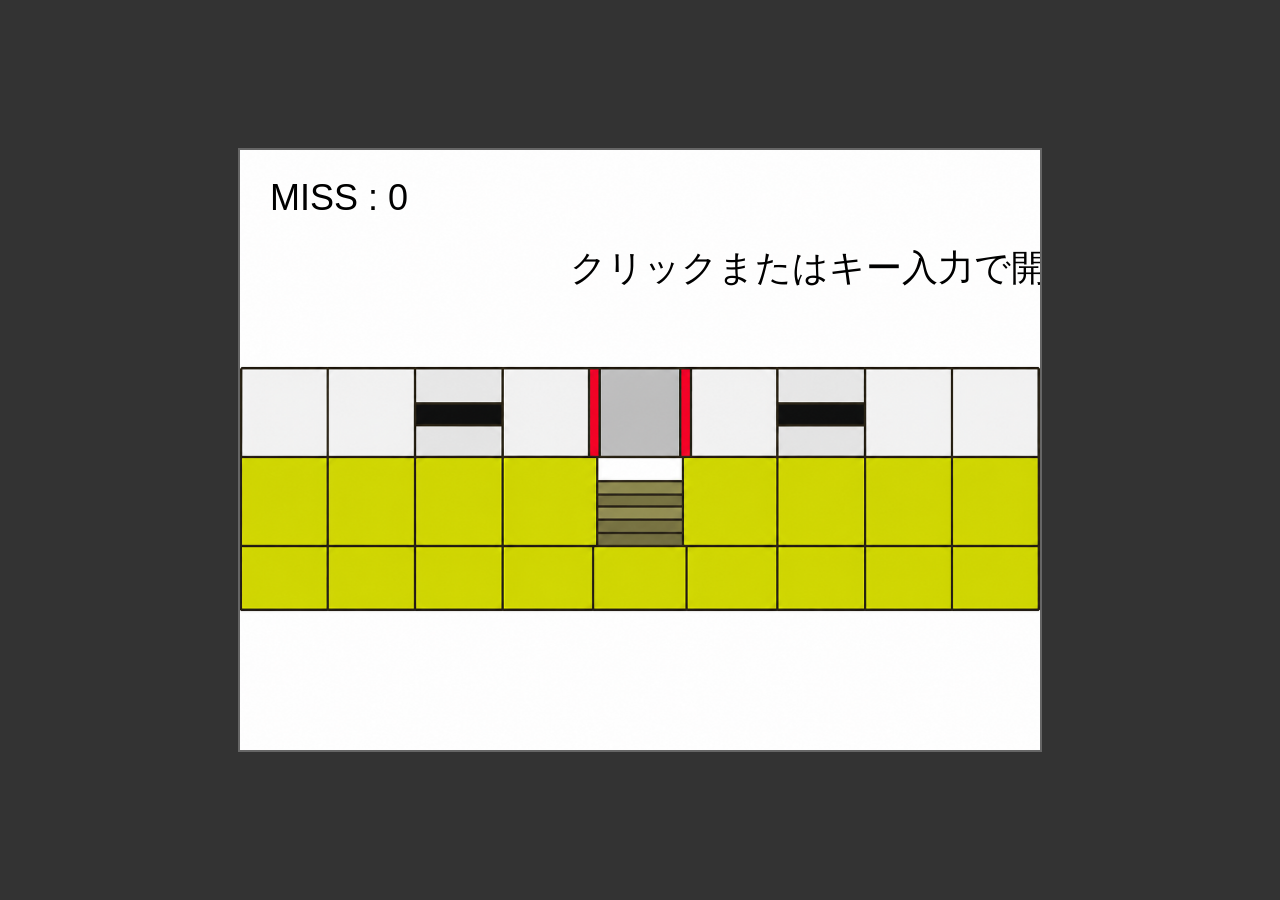
==== index.html @ 8ec685b9 "Add files via upload" ====
<!DOCTYPE html>
<html lang="ja">
<head>
    <meta charset="UTF-8">
    <meta name="viewport" content="width=device-width, initial-scale=1.0">
    <title>Built to Scale 2</title>
    <style>
        body {
            margin: 0;
            padding: 0;
            display: flex;
            justify-content: center;
            align-items: center;
            min-height: 100vh;
            background-color: #333;
            font-family: Arial, sans-serif;
        }
        canvas {
            display: block;
            border: 2px solid #666;
        }
    </style>
</head>
<body>
    <script type="text/plain">
    <script>
        async function main() {
            let pyodide = await loadPyodide({
                indexURL: "https://cdn.jsdelivr.net/pyodide/v0.23.4/full/",
            });
            await pyodide.loadPackage(["pygame", "numpy"]);
            
            const fs = await pyodide.FS;
            
            // Fetch and load game files
            const mainCode = await fetch("main.py").then(r => r.text());
            
            fs.writeFile("/main.py", mainCode);
            
            await pyodide.runPythonAsync(`
                import sys
                sys.path.insert(0, '/')
                exec(open('/main.py').read())
            `);
        }
        main().catch(err => {
            console.error("Error loading game:", err);
            document.body.innerHTML += `<p>エラー: ${err.message}</p>`;
        });
    </script>
    <canvas id="game" width="800" height="600"></canvas>
    <p id="error" hidden></p>
    <script>
      const canvas = document.querySelector('#game'), ctx = canvas.getContext('2d');
      const errorBox = document.querySelector('#error'), audio = new Audio('music.mp3'), background = new Image();
      background.src = 'background.png';
      let notes = [], blocks = [], next = 0, misses = 0, started = false, message = 'クリックまたはキー入力で開始', until = Infinity;
      const fail = e => { errorBox.hidden = false; errorBox.textContent = `読み込みエラー: ${e.message}（HTTPサーバーから開いてください）`; };
      const musicTime = () => started ? audio.currentTime : 0;
      async function loadNotes() {
        const response = await fetch('main.py');
        if (!response.ok) throw new Error('main.py を取得できません');
        const source = await response.text();
        const found = source.match(/notes\s*=\s*(\[[\s\S]*?\])\s*\n\s*\n\s*\n?block\s*=/);
        if (!found) throw new Error('譜面データを読み取れません');
        // Python のリスト末尾にあるカンマを JSON 用に取り除く。
        notes = JSON.parse(found[1].replace(/,\s*\]$/, ']'));
      }
      function press() {
        if (!started) { started = true; message = ''; until = 0; audio.play().catch(fail); return; }
        const now = musicTime(); let target, best = Infinity;
        for (const item of blocks) { const diff = Math.abs(now - item.end); if (!item.removing && diff <= .55 && diff < best) { target = item; best = diff; } }
        if (!target) return;
        target.removing = true;
        if (Math.abs(now - target.end) <= .1) {
          // 元版と同じく、Perfect は中央で回転を止める。
          target.result = 'perfect';
          message = 'Perfect!';
        } else {
          // Miss はその時点の位置・回転を保ったまま消える。
          target.result = 'miss';
          message = 'Miss!';
          misses++;
        }
        until = performance.now() + 1000;
      }
      function update(now) {
        while (next < notes.length && now >= notes[next].start) blocks.push({...notes[next++], removing: false, removedAt: 0});
        for (const item of blocks) {
          if (!item.removing && now > item.end + .4) {
            // 押さなかったブロックは縮小ではなく、下から切れて消える。
            item.removing = true;
            item.result = 'down';
            misses++;
            message = 'Miss!';
            until = performance.now() + 1000;
          }
          if (item.removing && !item.removedAt) item.removedAt = performance.now();
        }
        blocks = blocks.filter(item => !item.removedAt || performance.now() - item.removedAt < 170);
      }
      function drawBlock(x, angle, scale = 1, dotColor = '#fff', height = 85) {
        ctx.save();
        ctx.translate(x + 42.5, 242.5);
        ctx.rotate(angle * Math.PI / 180);
        ctx.scale(scale, scale);
        ctx.fillStyle = '#ff6464'; ctx.strokeStyle = '#000'; ctx.lineWidth = 5;
        ctx.fillRect(-42.5, -height / 2, 85, height);
        ctx.strokeRect(-42.5, -height / 2, 85, height);
        ctx.save();
        ctx.beginPath(); ctx.rect(-42.5, -height / 2, 85, height); ctx.clip();
        ctx.beginPath(); ctx.fillStyle = dotColor;
        ctx.arc(0, -height / 2 + 42.5, 15, 0, Math.PI * 2);
        ctx.fill(); ctx.stroke(); ctx.restore(); ctx.restore();
      }
      function frame() {
        const now = musicTime(); update(now); ctx.clearRect(0, 0, 800, 600);
        if (background.complete && background.naturalWidth) ctx.drawImage(background, 0, 0, 800, 600);
        for (const item of blocks) {
          const p = Math.max(0, (now - item.start) / (item.end - item.start));
          const left = -90 + 450 * p, right = 800 - 450 * p, rotation = 450 * p;
          if (!item.removing) {
            // Canvas は Pygame と回転の見た目の向きが逆になるため符号を反転する。
            drawBlock(left, rotation); drawBlock(right, -rotation);
          } else if (item.result === 'down') {
            const cropped = Math.max(0, 85 * (1 - (performance.now() - item.removedAt) / 170));
            drawBlock(left, 0, 1, '#fff', cropped); drawBlock(right, 0, 1, '#fff', cropped);
          } else {
            const scale = Math.max(.25, 1 - .75 * (performance.now() - item.removedAt) / 170);
            if (item.result === 'perfect') {
              drawBlock(360, 0, scale, '#ff6464'); drawBlock(360, 0, scale, '#ff6464');
            } else {
              drawBlock(left, rotation, scale, '#fff'); drawBlock(right, -rotation, scale, '#fff');
            }
          }
        }
        ctx.fillStyle = '#000'; ctx.font = '36px sans-serif'; ctx.fillText(`MISS : ${misses}`, 30, 60); if (message && performance.now() < until) ctx.fillText(message, 330, 130);
        requestAnimationFrame(frame);
      }
      canvas.addEventListener('pointerdown', press);
      window.addEventListener('keydown', event => { event.preventDefault(); press(); });
      loadNotes().then(frame).catch(fail);
    </script>
</body>
</html>
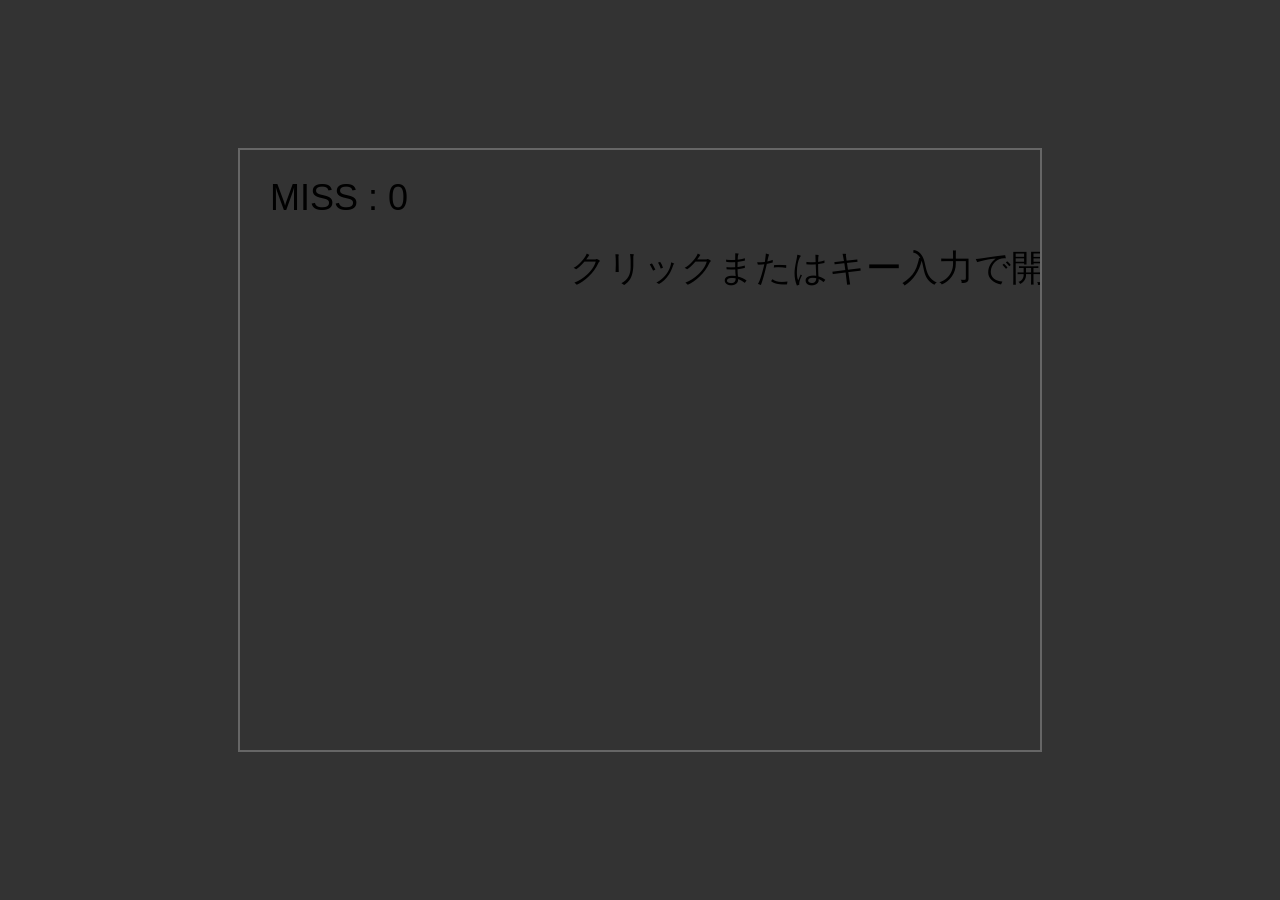
==== commit 1270be0b: "Refactor index.html for improved structure and assets" ====
--- a/index.html
+++ b/index.html
@@ -7,23 +7,38 @@
     <style>
         body {
             margin: 0;
-            padding: 0;
+            padding: 8px;
             display: flex;
             justify-content: center;
             align-items: center;
             min-height: 100vh;
             background-color: #333;
             font-family: Arial, sans-serif;
+            box-sizing: border-box;
+            overscroll-behavior: none;
         }
         canvas {
             display: block;
             border: 2px solid #666;
+            width: min(800px, calc(100vw - 20px));
+            height: auto;
+            max-height: calc(100dvh - 20px);
+            aspect-ratio: 4 / 3;
+            object-fit: contain;
+            touch-action: manipulation;
+            -webkit-tap-highlight-color: transparent;
+            user-select: none;
+            -webkit-user-select: none;
+        }
+        #error {
+            color: white;
+            max-width: 800px;
         }
     </style>
 </head>
 <body>
-    <script type="text/plain">
-    <script>
+    <script type="text/plain">
+    <script>
         async function main() {
             let pyodide = await loadPyodide({
                 indexURL: "https://cdn.jsdelivr.net/pyodide/v0.23.4/full/",
@@ -48,98 +63,144 @@
             document.body.innerHTML += `<p>エラー: ${err.message}</p>`;
         });
     </script>
-    <canvas id="game" width="800" height="600"></canvas>
-    <p id="error" hidden></p>
-    <script>
-      const canvas = document.querySelector('#game'), ctx = canvas.getContext('2d');
-      const errorBox = document.querySelector('#error'), audio = new Audio('music.mp3'), background = new Image();
-      background.src = 'background.png';
-      let notes = [], blocks = [], next = 0, misses = 0, started = false, message = 'クリックまたはキー入力で開始', until = Infinity;
-      const fail = e => { errorBox.hidden = false; errorBox.textContent = `読み込みエラー: ${e.message}（HTTPサーバーから開いてください）`; };
-      const musicTime = () => started ? audio.currentTime : 0;
-      async function loadNotes() {
-        const response = await fetch('main.py');
-        if (!response.ok) throw new Error('main.py を取得できません');
-        const source = await response.text();
-        const found = source.match(/notes\s*=\s*(\[[\s\S]*?\])\s*\n\s*\n\s*\n?block\s*=/);
-        if (!found) throw new Error('譜面データを読み取れません');
-        // Python のリスト末尾にあるカンマを JSON 用に取り除く。
-        notes = JSON.parse(found[1].replace(/,\s*\]$/, ']'));
-      }
-      function press() {
-        if (!started) { started = true; message = ''; until = 0; audio.play().catch(fail); return; }
-        const now = musicTime(); let target, best = Infinity;
-        for (const item of blocks) { const diff = Math.abs(now - item.end); if (!item.removing && diff <= .55 && diff < best) { target = item; best = diff; } }
-        if (!target) return;
-        target.removing = true;
-        if (Math.abs(now - target.end) <= .1) {
-          // 元版と同じく、Perfect は中央で回転を止める。
-          target.result = 'perfect';
-          message = 'Perfect!';
-        } else {
-          // Miss はその時点の位置・回転を保ったまま消える。
-          target.result = 'miss';
-          message = 'Miss!';
-          misses++;
-        }
-        until = performance.now() + 1000;
-      }
-      function update(now) {
-        while (next < notes.length && now >= notes[next].start) blocks.push({...notes[next++], removing: false, removedAt: 0});
-        for (const item of blocks) {
-          if (!item.removing && now > item.end + .4) {
-            // 押さなかったブロックは縮小ではなく、下から切れて消える。
-            item.removing = true;
-            item.result = 'down';
-            misses++;
-            message = 'Miss!';
-            until = performance.now() + 1000;
-          }
-          if (item.removing && !item.removedAt) item.removedAt = performance.now();
-        }
-        blocks = blocks.filter(item => !item.removedAt || performance.now() - item.removedAt < 170);
-      }
-      function drawBlock(x, angle, scale = 1, dotColor = '#fff', height = 85) {
-        ctx.save();
-        ctx.translate(x + 42.5, 242.5);
-        ctx.rotate(angle * Math.PI / 180);
-        ctx.scale(scale, scale);
-        ctx.fillStyle = '#ff6464'; ctx.strokeStyle = '#000'; ctx.lineWidth = 5;
-        ctx.fillRect(-42.5, -height / 2, 85, height);
-        ctx.strokeRect(-42.5, -height / 2, 85, height);
-        ctx.save();
-        ctx.beginPath(); ctx.rect(-42.5, -height / 2, 85, height); ctx.clip();
-        ctx.beginPath(); ctx.fillStyle = dotColor;
-        ctx.arc(0, -height / 2 + 42.5, 15, 0, Math.PI * 2);
-        ctx.fill(); ctx.stroke(); ctx.restore(); ctx.restore();
-      }
-      function frame() {
-        const now = musicTime(); update(now); ctx.clearRect(0, 0, 800, 600);
-        if (background.complete && background.naturalWidth) ctx.drawImage(background, 0, 0, 800, 600);
-        for (const item of blocks) {
-          const p = Math.max(0, (now - item.start) / (item.end - item.start));
-          const left = -90 + 450 * p, right = 800 - 450 * p, rotation = 450 * p;
-          if (!item.removing) {
-            // Canvas は Pygame と回転の見た目の向きが逆になるため符号を反転する。
-            drawBlock(left, rotation); drawBlock(right, -rotation);
-          } else if (item.result === 'down') {
-            const cropped = Math.max(0, 85 * (1 - (performance.now() - item.removedAt) / 170));
-            drawBlock(left, 0, 1, '#fff', cropped); drawBlock(right, 0, 1, '#fff', cropped);
-          } else {
-            const scale = Math.max(.25, 1 - .75 * (performance.now() - item.removedAt) / 170);
-            if (item.result === 'perfect') {
-              drawBlock(360, 0, scale, '#ff6464'); drawBlock(360, 0, scale, '#ff6464');
-            } else {
-              drawBlock(left, rotation, scale, '#fff'); drawBlock(right, -rotation, scale, '#fff');
-            }
-          }
-        }
-        ctx.fillStyle = '#000'; ctx.font = '36px sans-serif'; ctx.fillText(`MISS : ${misses}`, 30, 60); if (message && performance.now() < until) ctx.fillText(message, 330, 130);
-        requestAnimationFrame(frame);
-      }
-      canvas.addEventListener('pointerdown', press);
-      window.addEventListener('keydown', event => { event.preventDefault(); press(); });
-      loadNotes().then(frame).catch(fail);
-    </script>
-</body>
+    <canvas id="game" width="800" height="600"></canvas>
+    <p id="error" hidden></p>
+    <script>
+      const canvas = document.querySelector('#game'), ctx = canvas.getContext('2d');
+      const errorBox = document.querySelector('#error'), audio = new Audio('BGM/music.mp3'), background = new Image();
+      const resultImages = {
+        redo: Object.assign(new Image(), { src: 'IMAGE/redo.png' }),
+        good: Object.assign(new Image(), { src: 'IMAGE/good.png' }),
+        high_level: Object.assign(new Image(), { src: 'IMAGE/high_level.png' }),
+      };
+      // iPhone / Android ではユーザー操作からの明示的な再生が必要。
+      audio.preload = 'auto';
+      audio.playsInline = true;
+      audio.volume = 1;
+      audio.load();
+      background.src = 'IMAGE/background.png';
+      let notes = [], blocks = [], next = 0, misses = 0, started = false, message = 'クリックまたはキー入力で開始', until = Infinity;
+      const fail = e => { errorBox.hidden = false; errorBox.textContent = `読み込みエラー: ${e.message}（HTTPサーバーから開いてください）`; };
+      let resultWaitStarted = null, result = null;
+      const musicTime = () => started ? audio.currentTime : 0;
+      async function loadNotes() {
+        const response = await fetch('main.py');
+        if (!response.ok) throw new Error('main.py を取得できません');
+        const source = await response.text();
+        const found = source.match(/notes\s*=\s*(\[[\s\S]*?\])\s*\n\s*\n\s*\n?block\s*=/);
+        if (!found) throw new Error('譜面データを読み取れません');
+        // Python のリスト末尾にあるカンマを JSON 用に取り除く。
+        notes = JSON.parse(found[1].replace(/,\s*\]$/, ']'));
+      }
+      async function startGame() {
+        try {
+          audio.muted = false;
+          audio.volume = 1;
+          await audio.play();
+          // play() が成功してから開始済みにする。失敗時は次のタップで再試行できる。
+          started = true;
+          message = '';
+          until = 0;
+        } catch (error) {
+          console.error(error);
+          fail(new Error('音楽を再生できません。もう一度タップしてください。'));
+        }
+      }
+      function press() {
+        if (!started) { startGame(); return; }
+        const now = musicTime(); let target, best = Infinity;
+        for (const item of blocks) { const diff = Math.abs(now - item.end); if (!item.removing && diff <= .55 && diff < best) { target = item; best = diff; } }
+        if (!target) return;
+        target.removing = true;
+        if (Math.abs(now - target.end) <= .1) {
+          // 元版と同じく、Perfect は中央で回転を止める。
+          target.result = 'perfect';
+          message = 'Perfect!';
+        } else {
+          // Miss はその時点の位置・回転を保ったまま消える。
+          target.result = 'miss';
+          message = 'Miss!';
+          misses++;
+        }
+        until = performance.now() + 1000;
+      }
+      function update(now) {
+        while (next < notes.length && now >= notes[next].start) blocks.push({...notes[next++], removing: false, removedAt: 0});
+        for (const item of blocks) {
+          if (!item.removing && now > item.end + .4) {
+            // 押さなかったブロックは縮小ではなく、下から切れて消える。
+            item.removing = true;
+            item.result = 'down';
+            misses++;
+            message = 'Miss!';
+            until = performance.now() + 1000;
+          }
+          if (item.removing && !item.removedAt) item.removedAt = performance.now();
+        }
+        blocks = blocks.filter(item => !item.removedAt || performance.now() - item.removedAt < 170);
+      }
+      function showResult() {
+        const type = misses >= 15 ? 'redo' : misses >= 4 ? 'good' : 'high_level';
+        result = type;
+        audio.pause();
+        audio.src = `BGM/${type}.mp3`;
+        audio.currentTime = 0;
+        audio.play().catch(error => console.error('Result BGM failed:', error));
+      }
+      function drawBlock(x, angle, scale = 1, dotColor = '#fff', height = 85) {
+        ctx.save();
+        ctx.translate(x + 42.5, 242.5);
+        ctx.rotate(angle * Math.PI / 180);
+        ctx.scale(scale, scale);
+        ctx.fillStyle = '#ff6464'; ctx.strokeStyle = '#000'; ctx.lineWidth = 5;
+        ctx.fillRect(-42.5, -height / 2, 85, height);
+        ctx.strokeRect(-42.5, -height / 2, 85, height);
+        ctx.save();
+        ctx.beginPath(); ctx.rect(-42.5, -height / 2, 85, height); ctx.clip();
+        ctx.beginPath(); ctx.fillStyle = dotColor;
+        ctx.arc(0, -height / 2 + 42.5, 15, 0, Math.PI * 2);
+        ctx.fill(); ctx.stroke(); ctx.restore(); ctx.restore();
+      }
+      function frame() {
+        const now = musicTime();
+        if (!result) {
+          update(now);
+          if (next === notes.length && blocks.length === 0) {
+            if (resultWaitStarted === null) resultWaitStarted = performance.now();
+            else if (performance.now() - resultWaitStarted >= 3000) showResult();
+          }
+        }
+        ctx.clearRect(0, 0, 800, 600);
+        if (background.complete && background.naturalWidth) ctx.drawImage(background, 0, 0, 800, 600);
+        if (result) {
+          const image = resultImages[result];
+          if (image.complete && image.naturalWidth) ctx.drawImage(image, 0, 0, 800, 600);
+        } else for (const item of blocks) {
+          const p = Math.max(0, (now - item.start) / (item.end - item.start));
+          const left = -90 + 450 * p, right = 800 - 450 * p, rotation = 450 * p;
+          if (!item.removing) {
+            // Canvas は Pygame と回転の見た目の向きが逆になるため符号を反転する。
+            drawBlock(left, rotation); drawBlock(right, -rotation);
+          } else if (item.result === 'down') {
+            const cropped = Math.max(0, 85 * (1 - (performance.now() - item.removedAt) / 170));
+            drawBlock(left, 0, 1, '#fff', cropped); drawBlock(right, 0, 1, '#fff', cropped);
+          } else {
+            const scale = Math.max(.25, 1 - .75 * (performance.now() - item.removedAt) / 170);
+            if (item.result === 'perfect') {
+              drawBlock(360, 0, scale, '#ff6464'); drawBlock(360, 0, scale, '#ff6464');
+            } else {
+              drawBlock(left, rotation, scale, '#fff'); drawBlock(right, -rotation, scale, '#fff');
+            }
+          }
+        }
+        ctx.fillStyle = '#000'; ctx.font = '36px sans-serif'; ctx.fillText(`MISS : ${misses}`, 30, 60); if (message && performance.now() < until) ctx.fillText(message, 330, 130);
+        requestAnimationFrame(frame);
+      }
+      canvas.addEventListener('pointerdown', press);
+      // 長押し時のメニューやダブルタップのズームをゲーム操作に干渉させない。
+      canvas.addEventListener('contextmenu', event => event.preventDefault());
+      window.addEventListener('keydown', event => { event.preventDefault(); press(); });
+      loadNotes().then(frame).catch(fail);
+    </script>
+</body>
 </html>
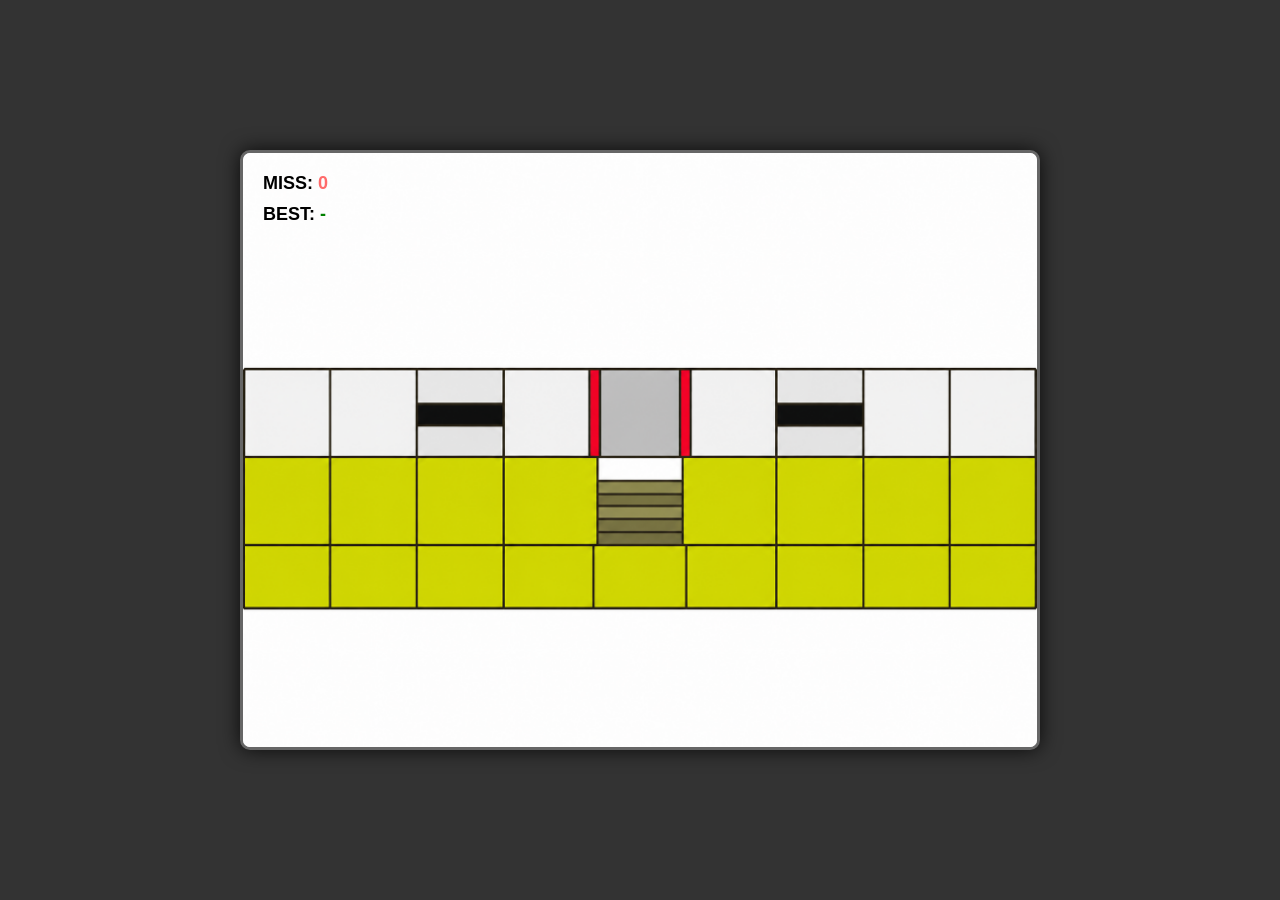
==== commit 98f47193: "Add files via upload" ====
--- a/index.html
+++ b/index.html
@@ -1,206 +1,108 @@
-<!DOCTYPE html>
-<html lang="ja">
-<head>
-    <meta charset="UTF-8">
-    <meta name="viewport" content="width=device-width, initial-scale=1.0">
-    <title>Built to Scale 2</title>
-    <style>
-        body {
-            margin: 0;
-            padding: 8px;
-            display: flex;
-            justify-content: center;
-            align-items: center;
-            min-height: 100vh;
-            background-color: #333;
-            font-family: Arial, sans-serif;
-            box-sizing: border-box;
-            overscroll-behavior: none;
-        }
-        canvas {
-            display: block;
-            border: 2px solid #666;
-            width: min(800px, calc(100vw - 20px));
-            height: auto;
-            max-height: calc(100dvh - 20px);
-            aspect-ratio: 4 / 3;
-            object-fit: contain;
-            touch-action: manipulation;
-            -webkit-tap-highlight-color: transparent;
-            user-select: none;
-            -webkit-user-select: none;
-        }
-        #error {
-            color: white;
-            max-width: 800px;
-        }
-    </style>
-</head>
-<body>
-    <script type="text/plain">
-    <script>
-        async function main() {
-            let pyodide = await loadPyodide({
-                indexURL: "https://cdn.jsdelivr.net/pyodide/v0.23.4/full/",
-            });
-            await pyodide.loadPackage(["pygame", "numpy"]);
-            
-            const fs = await pyodide.FS;
-            
-            // Fetch and load game files
-            const mainCode = await fetch("main.py").then(r => r.text());
-            
-            fs.writeFile("/main.py", mainCode);
-            
-            await pyodide.runPythonAsync(`
-                import sys
-                sys.path.insert(0, '/')
-                exec(open('/main.py').read())
-            `);
-        }
-        main().catch(err => {
-            console.error("Error loading game:", err);
-            document.body.innerHTML += `<p>エラー: ${err.message}</p>`;
-        });
-    </script>
-    <canvas id="game" width="800" height="600"></canvas>
-    <p id="error" hidden></p>
-    <script>
-      const canvas = document.querySelector('#game'), ctx = canvas.getContext('2d');
-      const errorBox = document.querySelector('#error'), audio = new Audio('BGM/music.mp3'), background = new Image();
-      const resultImages = {
-        redo: Object.assign(new Image(), { src: 'IMAGE/redo.png' }),
-        good: Object.assign(new Image(), { src: 'IMAGE/good.png' }),
-        high_level: Object.assign(new Image(), { src: 'IMAGE/high_level.png' }),
-      };
-      // iPhone / Android ではユーザー操作からの明示的な再生が必要。
-      audio.preload = 'auto';
-      audio.playsInline = true;
-      audio.volume = 1;
-      audio.load();
-      background.src = 'IMAGE/background.png';
-      let notes = [], blocks = [], next = 0, misses = 0, started = false, message = 'クリックまたはキー入力で開始', until = Infinity;
-      const fail = e => { errorBox.hidden = false; errorBox.textContent = `読み込みエラー: ${e.message}（HTTPサーバーから開いてください）`; };
-      let resultWaitStarted = null, result = null;
-      const musicTime = () => started ? audio.currentTime : 0;
-      async function loadNotes() {
-        const response = await fetch('main.py');
-        if (!response.ok) throw new Error('main.py を取得できません');
-        const source = await response.text();
-        const found = source.match(/notes\s*=\s*(\[[\s\S]*?\])\s*\n\s*\n\s*\n?block\s*=/);
-        if (!found) throw new Error('譜面データを読み取れません');
-        // Python のリスト末尾にあるカンマを JSON 用に取り除く。
-        notes = JSON.parse(found[1].replace(/,\s*\]$/, ']'));
-      }
-      async function startGame() {
-        try {
-          audio.muted = false;
-          audio.volume = 1;
-          await audio.play();
-          // play() が成功してから開始済みにする。失敗時は次のタップで再試行できる。
-          started = true;
-          message = '';
-          until = 0;
-        } catch (error) {
-          console.error(error);
-          fail(new Error('音楽を再生できません。もう一度タップしてください。'));
-        }
-      }
-      function press() {
-        if (!started) { startGame(); return; }
-        const now = musicTime(); let target, best = Infinity;
-        for (const item of blocks) { const diff = Math.abs(now - item.end); if (!item.removing && diff <= .55 && diff < best) { target = item; best = diff; } }
-        if (!target) return;
-        target.removing = true;
-        if (Math.abs(now - target.end) <= .1) {
-          // 元版と同じく、Perfect は中央で回転を止める。
-          target.result = 'perfect';
-          message = 'Perfect!';
-        } else {
-          // Miss はその時点の位置・回転を保ったまま消える。
-          target.result = 'miss';
-          message = 'Miss!';
-          misses++;
-        }
-        until = performance.now() + 1000;
-      }
-      function update(now) {
-        while (next < notes.length && now >= notes[next].start) blocks.push({...notes[next++], removing: false, removedAt: 0});
-        for (const item of blocks) {
-          if (!item.removing && now > item.end + .4) {
-            // 押さなかったブロックは縮小ではなく、下から切れて消える。
-            item.removing = true;
-            item.result = 'down';
-            misses++;
-            message = 'Miss!';
-            until = performance.now() + 1000;
-          }
-          if (item.removing && !item.removedAt) item.removedAt = performance.now();
-        }
-        blocks = blocks.filter(item => !item.removedAt || performance.now() - item.removedAt < 170);
-      }
-      function showResult() {
-        const type = misses >= 15 ? 'redo' : misses >= 4 ? 'good' : 'high_level';
-        result = type;
-        audio.pause();
-        audio.src = `BGM/${type}.mp3`;
-        audio.currentTime = 0;
-        audio.play().catch(error => console.error('Result BGM failed:', error));
-      }
-      function drawBlock(x, angle, scale = 1, dotColor = '#fff', height = 85) {
-        ctx.save();
-        ctx.translate(x + 42.5, 242.5);
-        ctx.rotate(angle * Math.PI / 180);
-        ctx.scale(scale, scale);
-        ctx.fillStyle = '#ff6464'; ctx.strokeStyle = '#000'; ctx.lineWidth = 5;
-        ctx.fillRect(-42.5, -height / 2, 85, height);
-        ctx.strokeRect(-42.5, -height / 2, 85, height);
-        ctx.save();
-        ctx.beginPath(); ctx.rect(-42.5, -height / 2, 85, height); ctx.clip();
-        ctx.beginPath(); ctx.fillStyle = dotColor;
-        ctx.arc(0, -height / 2 + 42.5, 15, 0, Math.PI * 2);
-        ctx.fill(); ctx.stroke(); ctx.restore(); ctx.restore();
-      }
-      function frame() {
-        const now = musicTime();
-        if (!result) {
-          update(now);
-          if (next === notes.length && blocks.length === 0) {
-            if (resultWaitStarted === null) resultWaitStarted = performance.now();
-            else if (performance.now() - resultWaitStarted >= 3000) showResult();
-          }
-        }
-        ctx.clearRect(0, 0, 800, 600);
-        if (background.complete && background.naturalWidth) ctx.drawImage(background, 0, 0, 800, 600);
-        if (result) {
-          const image = resultImages[result];
-          if (image.complete && image.naturalWidth) ctx.drawImage(image, 0, 0, 800, 600);
-        } else for (const item of blocks) {
-          const p = Math.max(0, (now - item.start) / (item.end - item.start));
-          const left = -90 + 450 * p, right = 800 - 450 * p, rotation = 450 * p;
-          if (!item.removing) {
-            // Canvas は Pygame と回転の見た目の向きが逆になるため符号を反転する。
-            drawBlock(left, rotation); drawBlock(right, -rotation);
-          } else if (item.result === 'down') {
-            const cropped = Math.max(0, 85 * (1 - (performance.now() - item.removedAt) / 170));
-            drawBlock(left, 0, 1, '#fff', cropped); drawBlock(right, 0, 1, '#fff', cropped);
-          } else {
-            const scale = Math.max(.25, 1 - .75 * (performance.now() - item.removedAt) / 170);
-            if (item.result === 'perfect') {
-              drawBlock(360, 0, scale, '#ff6464'); drawBlock(360, 0, scale, '#ff6464');
-            } else {
-              drawBlock(left, rotation, scale, '#fff'); drawBlock(right, -rotation, scale, '#fff');
-            }
-          }
-        }
-        ctx.fillStyle = '#000'; ctx.font = '36px sans-serif'; ctx.fillText(`MISS : ${misses}`, 30, 60); if (message && performance.now() < until) ctx.fillText(message, 330, 130);
-        requestAnimationFrame(frame);
-      }
-      canvas.addEventListener('pointerdown', press);
-      // 長押し時のメニューやダブルタップのズームをゲーム操作に干渉させない。
-      canvas.addEventListener('contextmenu', event => event.preventDefault());
-      window.addEventListener('keydown', event => { event.preventDefault(); press(); });
-      loadNotes().then(frame).catch(fail);
-    </script>
-</body>
-</html>
+<!DOCTYPE html>
+<html lang="ja">
+
+<head>
+    <meta charset="UTF-8">
+    <meta name="viewport" content="width=device-width, initial-scale=1.0">
+
+    <title>Built to Scale 2</title>
+
+    <link rel="stylesheet" href="/static/css/game.css">
+</head>
+
+<body>
+
+<div class="game-container">
+
+    <!-- ゲーム画面 -->
+    <canvas
+        id="gameCanvas"
+        width="800"
+        height="600">
+    </canvas>
+
+
+    <!-- ゲームUI -->
+    <div class="game-ui">
+
+        <!-- MISS / BEST -->
+        <div class="game-info">
+
+            <div class="miss-counter">
+                MISS:
+                <span id="missCount">0</span>
+            </div>
+
+            <div class="best-record">
+                BEST:
+                <span id="bestRecord">-</span>
+            </div>
+
+        </div>
+
+
+        <!-- Perfect / Miss -->
+        <div
+            id="evaluationText"
+            class="evaluation-text">
+        </div>
+
+
+        <!-- 結果画面 -->
+        <div
+            id="resultScreen"
+            class="result-screen"
+            style="display: none;">
+
+            <div class="result-content">
+
+                <img
+                    id="resultImage"
+                    src="/static/images/high_level.png"
+                    alt="Result"
+                >
+
+                <p>
+                    MISS:
+                    <span id="finalMissCount">0</span>
+                </p>
+
+                <div class="result-buttons">
+
+                    <button
+                        type="button"
+                        onclick="location.reload()">
+                        もう一度
+                    </button>
+
+                    <button
+                        type="button"
+                        onclick="location.href='/launcher'">
+                        ランチャーへ
+                    </button>
+
+                </div>
+
+            </div>
+
+        </div>
+
+    </div>
+
+</div>
+
+
+<!--
+    譜面データ
+    NOTES と GAME_CONFIG はここで定義される
+-->
+<script src="/static/js/game_data.js"></script>
+
+
+<!--
+    ゲーム本体
+-->
+<script src="/static/js/built_to_scale2.js"></script>
+
+</body>
+</html>
--- a/static/css/game.css
+++ b/static/css/game.css
@@ -0,0 +1,342 @@
+* {
+    margin: 0;
+    padding: 0;
+    box-sizing: border-box;
+}
+
+body {
+    font-family: Arial, sans-serif;
+    background: #333;
+    display: flex;
+    justify-content: center;
+    align-items: center;
+    min-height: 100vh;
+    padding: 20px;
+    overscroll-behavior: none;
+}
+
+/* =========================================
+   ゲーム画面
+========================================= */
+
+.game-container {
+    position: relative;
+    width: 100%;
+    max-width: 800px;
+    aspect-ratio: 4 / 3;
+
+    background: #000;
+
+    border: 3px solid #666;
+    border-radius: 10px;
+
+    overflow: hidden;
+
+    box-shadow: 0 0 20px rgba(0, 0, 0, 0.8);
+}
+
+#gameCanvas {
+    display: block;
+
+    width: 100%;
+    height: 100%;
+
+    background: #fff;
+
+    touch-action: manipulation;
+
+    user-select: none;
+    -webkit-user-select: none;
+
+    -webkit-tap-highlight-color: transparent;
+}
+
+/* =========================================
+   ゲームUI
+========================================= */
+
+.game-ui {
+    position: absolute;
+
+    top: 0;
+    left: 0;
+
+    width: 100%;
+    height: 100%;
+
+    pointer-events: none;
+
+    z-index: 10;
+}
+
+/* =========================================
+   MISS / BEST
+========================================= */
+
+.game-info {
+    position: absolute;
+
+    top: 20px;
+    left: 20px;
+
+    font-size: 18px;
+    font-weight: bold;
+
+    color: #000;
+
+    text-shadow:
+        1px 1px 2px rgba(255, 255, 255, 0.5);
+
+    z-index: 10;
+}
+
+.miss-counter {
+    margin-bottom: 10px;
+}
+
+.miss-counter span {
+    color: #ff6b6b;
+}
+
+.best-record span {
+    color: #008000;
+}
+
+/* =========================================
+   Perfect / Miss 表示
+========================================= */
+
+.evaluation-text {
+    position: absolute;
+
+    top: 40%;
+    left: 50%;
+
+    transform: translate(-50%, -50%);
+
+    font-size: 48px;
+    font-weight: bold;
+
+    color: #000;
+
+    text-shadow:
+        2px 2px 4px rgba(255, 255, 255, 0.7);
+
+    opacity: 0;
+
+    transition: opacity 0.1s ease;
+
+    pointer-events: none;
+
+    z-index: 20;
+
+    white-space: nowrap;
+}
+
+.evaluation-text.show {
+    opacity: 1;
+}
+
+/* =========================================
+   開始メッセージ
+========================================= */
+
+#startMessage {
+    position: absolute;
+
+    left: 50%;
+    top: 50%;
+
+    transform: translate(-50%, -50%);
+
+    font-size: 28px;
+    font-weight: bold;
+
+    color: #000;
+
+    text-shadow:
+        1px 1px 3px rgba(255, 255, 255, 0.8);
+
+    pointer-events: none;
+
+    z-index: 20;
+
+    white-space: nowrap;
+}
+
+/* =========================================
+   結果画面
+========================================= */
+
+.result-screen {
+    position: absolute;
+
+    top: 0;
+    left: 0;
+
+    width: 100%;
+    height: 100%;
+
+    background: rgba(0, 0, 0, 0.9);
+
+    display: flex;
+
+    justify-content: center;
+    align-items: center;
+
+    z-index: 1000;
+
+    pointer-events: auto;
+}
+
+.result-content {
+    text-align: center;
+
+    color: #fff;
+}
+
+.result-content h2 {
+    font-size: 48px;
+
+    margin-bottom: 30px;
+
+    color: #FFD700;
+}
+
+.result-content p {
+    font-size: 24px;
+
+    margin-bottom: 40px;
+}
+
+/* =========================================
+   結果画面ボタン
+========================================= */
+
+.result-buttons {
+    display: flex;
+
+    gap: 20px;
+
+    justify-content: center;
+}
+
+.result-buttons button {
+    padding: 12px 30px;
+
+    font-size: 16px;
+
+    border: none;
+    border-radius: 8px;
+
+    background: #667eea;
+
+    color: white;
+
+    cursor: pointer;
+
+    transition:
+        background 0.2s ease,
+        transform 0.2s ease,
+        box-shadow 0.2s ease;
+
+    pointer-events: auto;
+}
+
+.result-buttons button:hover {
+    background: #764ba2;
+
+    transform: translateY(-2px);
+
+    box-shadow:
+        0 5px 20px rgba(102, 126, 234, 0.4);
+}
+
+.result-buttons button:active {
+    transform: translateY(0);
+}
+
+/* =========================================
+   スマホ対応
+========================================= */
+
+@media (max-width: 600px) {
+
+    body {
+        padding: 5px;
+    }
+
+    .game-container {
+        width: 100%;
+
+        border-width: 2px;
+        border-radius: 5px;
+    }
+
+    .game-info {
+        top: 10px;
+        left: 10px;
+
+        font-size: 14px;
+    }
+
+    .evaluation-text {
+        font-size: 32px;
+    }
+
+    #startMessage {
+        font-size: 20px;
+    }
+
+    .result-content h2 {
+        font-size: 36px;
+    }
+
+    .result-content p {
+        font-size: 18px;
+    }
+
+    .result-buttons {
+        flex-direction: column;
+
+        gap: 10px;
+    }
+
+    .result-buttons button {
+        padding: 10px 25px;
+    }
+}
+
+/* =========================================
+   横向きスマホなど
+========================================= */
+
+@media (max-height: 500px) {
+
+    body {
+        padding: 5px;
+    }
+
+    .game-container {
+        max-height: calc(100vh - 10px);
+    }
+
+    .game-info {
+        top: 8px;
+        left: 8px;
+
+        font-size: 13px;
+    }
+
+    #startMessage {
+        font-size: 18px;
+    }
+}
+#resultImage {
+    display: block;
+    max-width: 500px;
+    max-height: 300px;
+    width: auto;
+    height: auto;
+    margin: 0 auto 20px auto;
+}
